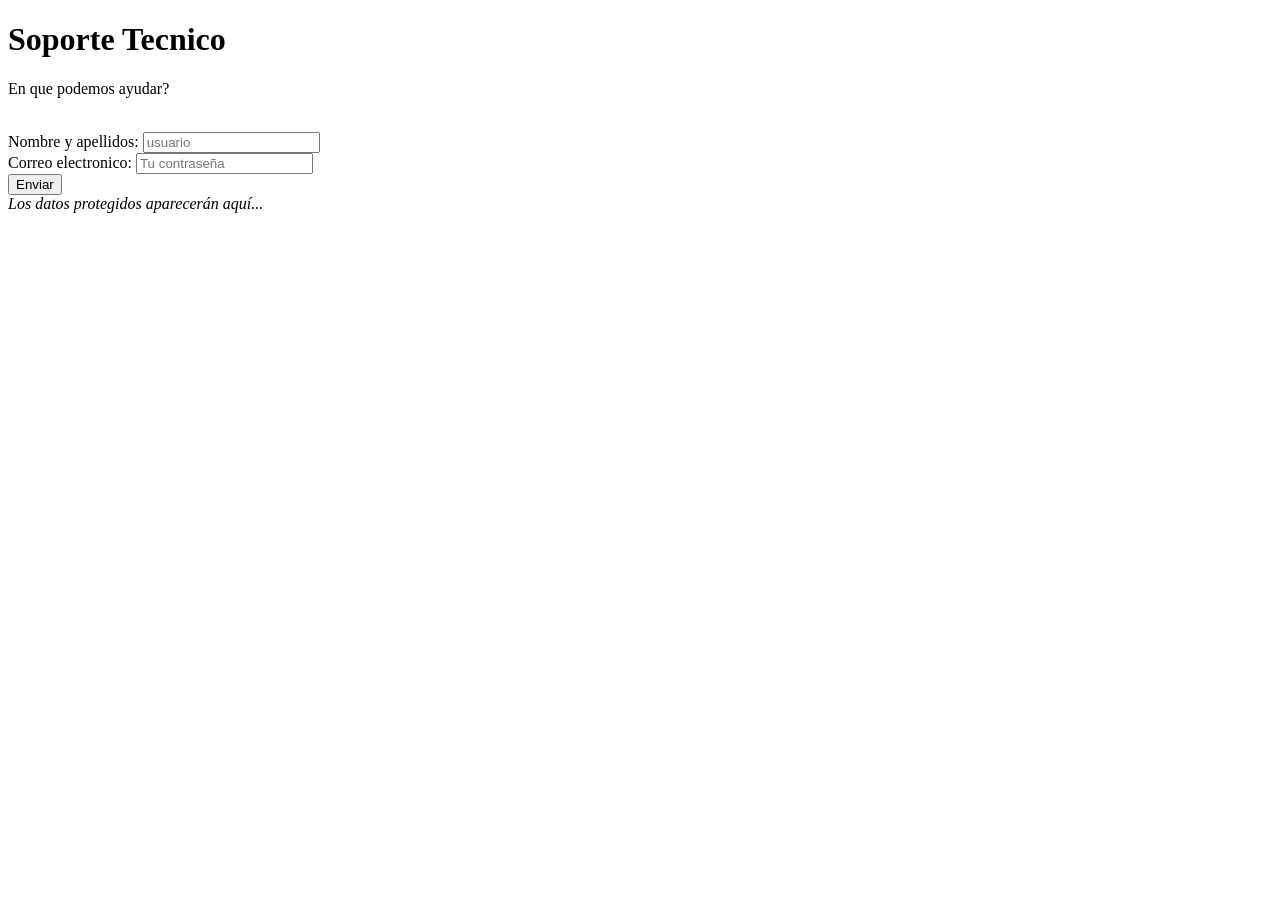
==== html/soporte.html @ 08a81059 "Add files via upload" ====
<!DOCTYPE html>
<html lang="en">

<head>
    <meta charset="UTF-8">
    <meta name="viewport" content="width=device-width, initial-scale=1.0">
    <title>soporte</title>
    <link rel="stylesheet" href="./proyecto-encriptacion/css/styles.css">
</head>
<header></header>

<body>
    <div class="container">
        <h1>Soporte Tecnico</h1>
        <p>En que podemos ayudar?</p><br>
        <div class="card">

            <form id="demoForm">
                <div class="form-group">
                    <label>Nombre y apellidos:</label>
                    <input type="text" id="username" placeholder="usuario" class="input-field">
                </div>

                <div class="form-group">
                    <label>Correo electronico:</label>
                    <input type="password" id="formPassword" placeholder="Tu contraseña" class="input-field">
                </div>
                <!-- <label>Comentario:</label>
                <div class="form-group">
                    <textarea id="w3review" name="w3review" rows="4" cols="50"></textarea><br><br>
                </div> -->

                <button type="submit" class="btn btn-primary"> Enviar </button>
            </form>

            <div id="formResult" class="result-box">
                <em>Los datos protegidos aparecerán aquí...</em>
            </div>


        </div>
    </div>
<script src="./proyecto-encriptacion/js/soporte.js"> </script>
</body>


</html>
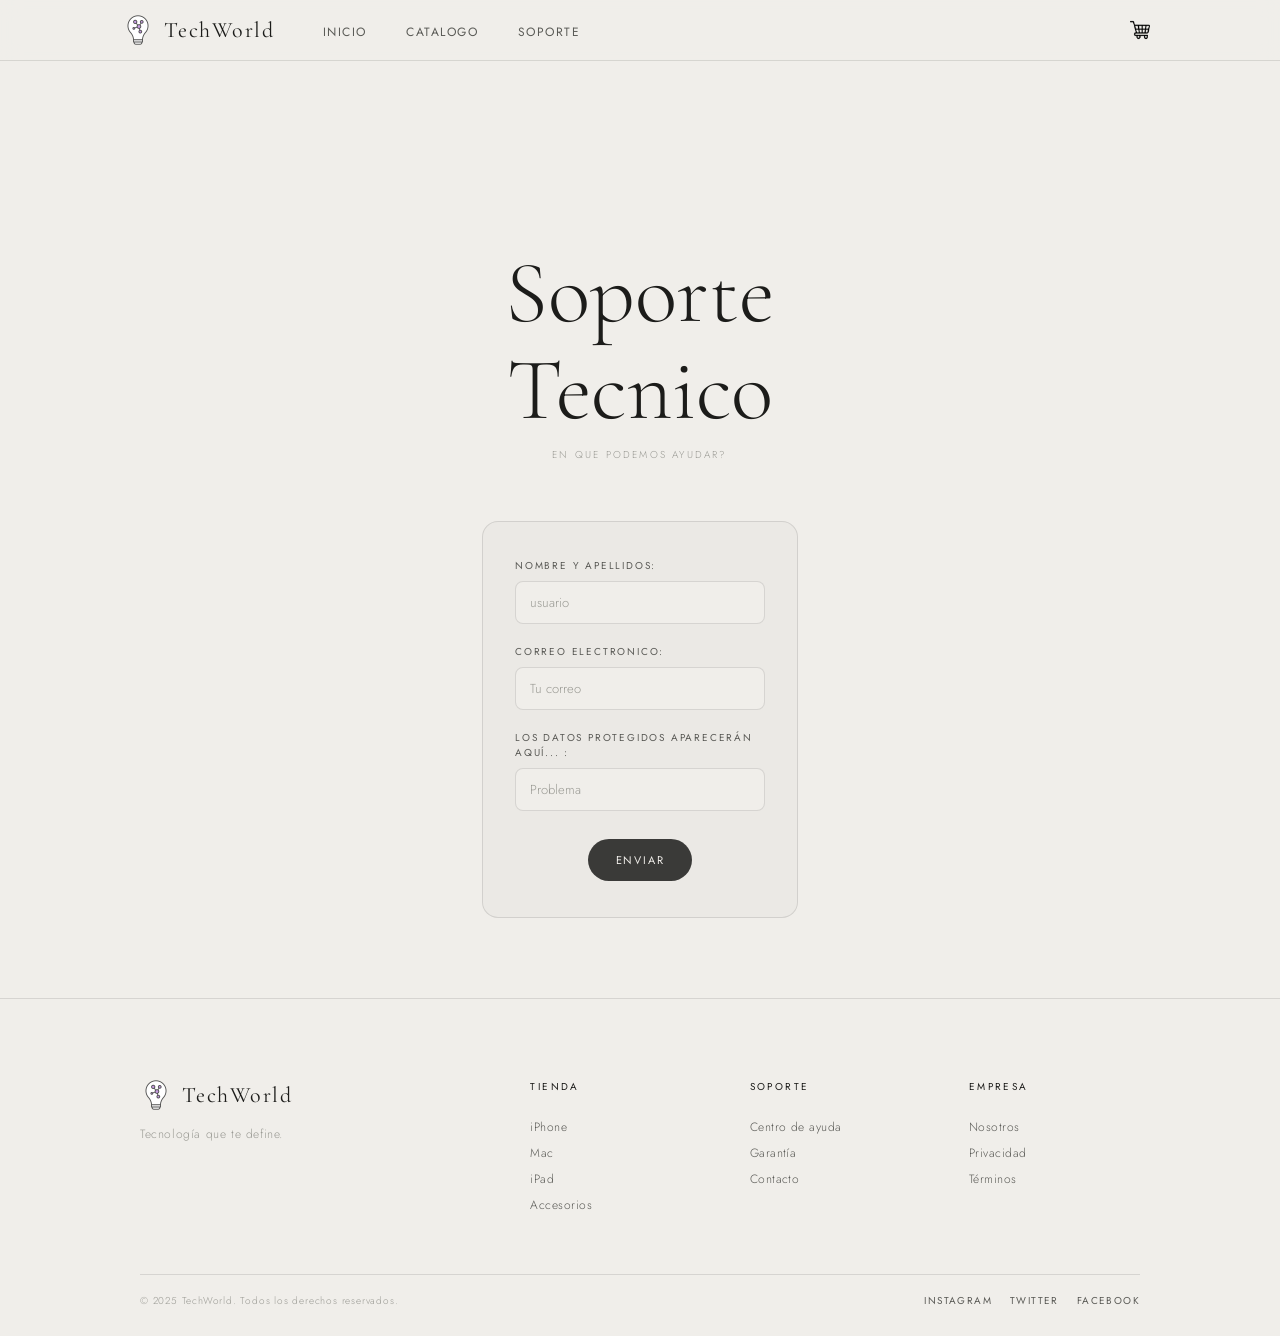
==== commit 7471393f: "Cambios proyecto" ====
--- a/html/soporte.html
+++ b/html/soporte.html
@@ -5,17 +5,33 @@
     <meta charset="UTF-8">
     <meta name="viewport" content="width=device-width, initial-scale=1.0">
     <title>soporte</title>
-    <link rel="stylesheet" href="./proyecto-encriptacion/css/styles.css">
+    <link rel="stylesheet" href="../css/soporte.css">
 </head>
-<header></header>
+<header>
+    <div class="hdr">
+        <h1 class="logo">
+            <img class="logo-img" src="../imagenes/17851715.png" alt="">TechWorld
+        </h1>
+        <nav>
+            <ul class="navbar-list">
+                <li class="navbar-item"><a href="../html/inicio.html">Inicio</a></li>
+                <li class="navbar-item"><a href="../html/catalogo.html">catalogo</a></li>
+                <li class="navbar-item"><a href="../html/soporte.html">Soporte</a></li>
+            </ul>
+        </nav>
+        <a class="cart-l" href="#"> <img class="cart-logo" src="../imagenes/carrito-de-compras (1).png" alt=""></a>
+
+    </div>
+</header>
+
 
 <body>
-    <div class="container">
+    <div class="container"><br><br><br><br><br>
         <h1>Soporte Tecnico</h1>
         <p>En que podemos ayudar?</p><br>
         <div class="card">
 
-            <form id="demoForm">
+            <form id="Form">
                 <div class="form-group">
                     <label>Nombre y apellidos:</label>
                     <input type="text" id="username" placeholder="usuario" class="input-field">
@@ -23,25 +39,71 @@
 
                 <div class="form-group">
                     <label>Correo electronico:</label>
-                    <input type="password" id="formPassword" placeholder="Tu contraseña" class="input-field">
+                    <input type="text" id="formPassword" placeholder="Tu correo" class="input-field">
                 </div>
-                <!-- <label>Comentario:</label>
-                <div class="form-group">
-                    <textarea id="w3review" name="w3review" rows="4" cols="50"></textarea><br><br>
-                </div> -->
 
-                <button type="submit" class="btn btn-primary"> Enviar </button>
+                <div class="form-group"><label>Los datos protegidos aparecerán aquí... :</label>
+                    <input type="text" id="problem" placeholder="Problema" class="input-field">
+                </div>
+
+                <button type="submit" class="btn btn-primary"> Enviar </button><br>
+                 
+
+                
             </form>
 
-            <div id="formResult" class="result-box">
-                <em>Los datos protegidos aparecerán aquí...</em>
+            <div id="formResult">
+
+
             </div>
+
 
 
         </div>
     </div>
-<script src="./proyecto-encriptacion/js/soporte.js"> </script>
+    
+        <script type="module" src="../js/prueba.js"></script>
 </body>
+<footer>
+    <div class="ftr">
+        <div class="ftr-brand">
+            <span class="logo">
+                <img class="logo-img" src="../imagenes/17851715.png"> TechWorld
+            </span>
+            <p class="ftr-tagline">Tecnología que te define.</p>
+        </div>
 
+        <div class="ftr-links">
+            <p class="ftr-heading">Tienda</p>
+            <a href="#">iPhone</a>
+            <a href="#">Mac</a>
+            <a href="#">iPad</a>
+            <a href="#">Accesorios</a>
+        </div>
+
+        <div class="ftr-links">
+            <p class="ftr-heading">Soporte</p>
+            <a href="#">Centro de ayuda</a>
+            <a href="#">Garantía</a>
+            <a href="#">Contacto</a>
+        </div>
+
+        <div class="ftr-links">
+            <p class="ftr-heading">Empresa</p>
+            <a href="#">Nosotros</a>
+            <a href="#">Privacidad</a>
+            <a href="#">Términos</a>
+        </div>
+    </div>
+
+    <div class="ftr-bottom">
+        <p>© 2025 TechWorld. Todos los derechos reservados.</p>
+        <div class="ftr-social">
+            <a href="#">Instagram</a>
+            <a href="#">Twitter</a>
+            <a href="#">Facebook</a>
+        </div>
+    </div>
+</footer>
 
 </html>
--- a/css/soporte.css
+++ b/css/soporte.css
@@ -0,0 +1,364 @@
+@import url('https://fonts.googleapis.com/css2?family=Cormorant+Garamond:ital,wght@0,300;0,400;1,300;1,400&family=Jost:wght@300;400;500&display=swap%27');
+ 
+*,
+*::before,
+*::after {
+    margin: 0;
+    padding: 0;
+    box-sizing: border-box;
+}
+ 
+:root {
+    --bg: #f0eeea;
+    --ink: #1c1c1a;
+    --ink-mid: #5a5a56;
+    --ink-light: #9a9a94;
+    --border: rgba(28, 28, 26, 0.12);
+    --btn-dark: #3a3a38;
+}
+ 
+body {
+    font-family: 'Jost', sans-serif;
+    background: var(--bg);
+    color: var(--ink);
+    min-height: 100vh;
+    display: flex;
+    flex-direction: column;
+}
+ 
+ 
+ 
+header {
+    position: fixed;
+    top: 0;
+    left: 0;
+    right: 0;
+    z-index: 100;
+    background: rgba(240, 238, 234, 0.88);
+    backdrop-filter: blur(10px);
+    -webkit-backdrop-filter: blur(10px);
+    border-bottom: 0.5px solid var(--border);
+}
+ 
+.hdr {
+    max-width: 1100px;
+    margin: 0 auto;
+    height: 60px;
+    display: flex;
+    align-items: center;
+    padding: 0 2rem;
+    gap: 2rem;
+}
+ 
+.logo {
+    display: flex;
+    align-items: center;
+    gap: 10px;
+    font-family: 'Cormorant Garamond', serif;
+    font-size: 22px;
+    font-weight: 400;
+    letter-spacing: 0.08em;
+    color: var(--ink);
+    white-space: nowrap;
+    flex-shrink: 0;
+}
+ 
+.logo-img {
+    width: 32px;
+    height: 32px;
+    object-fit: contain;
+}
+ 
+nav {
+    flex: 1;
+}
+ 
+.navbar-list {
+    list-style: none;
+    display: flex;
+    gap: 2.5rem;
+    padding-left: 1rem;
+}
+ 
+.navbar-item a {
+    text-decoration: none;
+    font-size: 12px;
+    font-weight: 400;
+    letter-spacing: 0.12em;
+    text-transform: uppercase;
+    color: var(--ink-mid);
+    transition: color 0.2s;
+}
+ 
+.navbar-item a:hover {
+    color: var(--ink);
+}
+ 
+.cart-l {
+    display: flex;
+    align-items: center;
+    justify-content: center;
+    width: 36px;
+    height: 36px;
+    border-radius: 50%;
+    transition: background 0.18s;
+    flex-shrink: 0;
+}
+ 
+.cart-l:hover {
+    background: rgba(28, 28, 26, 0.07);
+}
+ 
+.cart-logo {
+    width: 20px;
+    height: 20px;
+    object-fit: contain;
+}
+ 
+ 
+ 
+.container {
+    max-width: 380px;
+    margin: 0 auto;
+    padding: 130px 2rem 80px;
+    display: flex;
+    flex-direction: column;
+    align-items: center;
+    text-align: center;
+}
+ 
+.container h1 {
+    font-family: 'Cormorant Garamond', serif;
+    font-size: clamp(3rem, 7vw, 5.5rem);
+    font-weight: 300;
+    line-height: 1.1;
+    color: var(--ink);
+    margin-bottom: 8px;
+    animation: fadeUp 0.7s 0.1s ease both;
+}
+ 
+.container>p {
+    font-size: 10px;
+    letter-spacing: 0.22em;
+    text-transform: uppercase;
+    color: var(--ink-light);
+    font-weight: 300;
+    margin-bottom: 36px;
+    animation: fadeUp 0.7s 0.2s ease both;
+}
+ 
+ 
+ 
+.card {
+    width: 100%;
+    background: rgba(28, 28, 26, 0.02);
+    border: 0.5px solid var(--border);
+    border-radius: 16px;
+    padding: 36px 32px;
+    animation: fadeUp 0.7s 0.3s ease both;
+}
+ 
+.form-group {
+    margin-bottom: 20px;
+    text-align: left;
+}
+ 
+.form-group label {
+    display: block;
+    font-size: 10px;
+    font-weight: 400;
+    letter-spacing: 0.18em;
+    text-transform: uppercase;
+    color: var(--ink-mid);
+    margin-bottom: 8px;
+}
+ 
+.input-field {
+    width: 100%;
+    padding: 11px 14px;
+    background: var(--bg);
+    border: 0.5px solid var(--border);
+    border-radius: 8px;
+    font-family: 'Jost', sans-serif;
+    font-size: 13px;
+    font-weight: 300;
+    color: var(--ink);
+    transition: border-color 0.2s;
+    outline: none;
+}
+ 
+.input-field::placeholder {
+    color: var(--ink-light);
+}
+ 
+.input-field:focus {
+    border-color: rgba(28, 28, 26, 0.4);
+}
+ 
+textarea.input-field {
+    resize: vertical;
+    min-height: 100px;
+}
+ 
+.result-box {
+    background: var(--bg);
+    border: 0.5px solid var(--border);
+    border-radius: 8px;
+    padding: 14px;
+    margin-top: 4px;
+    font-family: 'Jost', sans-serif;
+    font-size: 12px;
+    font-weight: 300;
+    color: var(--ink-light);
+    word-break: break-all;
+    min-height: 70px;
+    text-align: left;
+}
+ 
+.btn {
+    font-family: 'Jost', sans-serif;
+    font-size: 11px;
+    font-weight: 400;
+    letter-spacing: 0.16em;
+    text-transform: uppercase;
+    padding: 13px 28px;
+    border-radius: 30px;
+    border: none;
+    cursor: pointer;
+    transition: background 0.2s, transform 0.15s;
+    margin-top: 8px;
+}
+ 
+.btn-primary {
+    background: var(--btn-dark);
+    color: #f0eeea;
+}
+ 
+.btn-primary:hover {
+    background: #111;
+    transform: translateY(-1px);
+}
+ 
+.success {
+    color: #4a7c59;
+    font-size: 12px;
+}
+ 
+.error {
+    color: #8b3a3a;
+    font-size: 12px;
+}
+ 
+ 
+footer {
+border-top: 0.5px solid var(--border);
+padding: 80px 2rem 0;
+}
+ 
+.ftr {
+max-width: 1000px;
+margin: 0 auto;
+display: grid;
+grid-template-columns: 2fr 1fr 1fr 1fr;
+gap: 3rem;
+padding-bottom: 60px;
+}
+ 
+.ftr-brand {
+display: flex;
+flex-direction: column;
+gap: 14px;
+}
+ 
+.ftr-tagline {
+font-size: 12px;
+font-weight: 300;
+color: var(--ink-light);
+letter-spacing: 0.05em;
+line-height: 1.6;
+max-width: 240px;
+}
+ 
+.ftr-heading {
+font-size: 10px;
+font-weight: 400;
+letter-spacing: 0.24em;
+text-transform: uppercase;
+color: var(--ink);
+margin-bottom: 16px;
+}
+ 
+.ftr-links {
+display: flex;
+flex-direction: column;
+gap: 8px;
+}
+ 
+.ftr-links a {
+text-decoration: none;
+font-size: 12px;
+font-weight: 300;
+color: var(--ink-mid);
+letter-spacing: 0.04em;
+transition: color 0.2s, transform 0.15s;
+}
+ 
+.ftr-links a:hover {
+color: var(--ink);
+transform: translateX(2px);
+}
+ 
+.ftr-bottom {
+max-width: 1000px;
+margin: 0 auto;
+display: flex;
+align-items: center;
+justify-content: space-between;
+padding: 18px 0 28px;
+border-top: 0.5px solid var(--border);
+}
+ 
+.ftr-bottom p {
+font-size: 10px;
+color: var(--ink-light);
+font-weight: 300;
+letter-spacing: 0.08em;
+}
+ 
+.ftr-social {
+display: flex;
+gap: 18px;
+}
+ 
+.ftr-social a {
+text-decoration: none;
+font-size: 10px;
+font-weight: 400;
+letter-spacing: 0.14em;
+text-transform: uppercase;
+color: var(--ink-mid);
+transition: color 0.2s, transform 0.15s;
+}
+ 
+.ftr-social a:hover {
+color: var(--ink);
+transform: translateY(-1px);
+}
+ 
+@media (max-width: 700px) {
+.ftr {
+grid-template-columns: 1fr 1fr;
+gap: 2.5rem;
+}
+ 
+.ftr-brand {
+    grid-column: 1 / -1;
+}
+ 
+.ftr-bottom {
+    flex-direction: column;
+    gap: 12px;
+    text-align: center;
+}
+ 
+}
